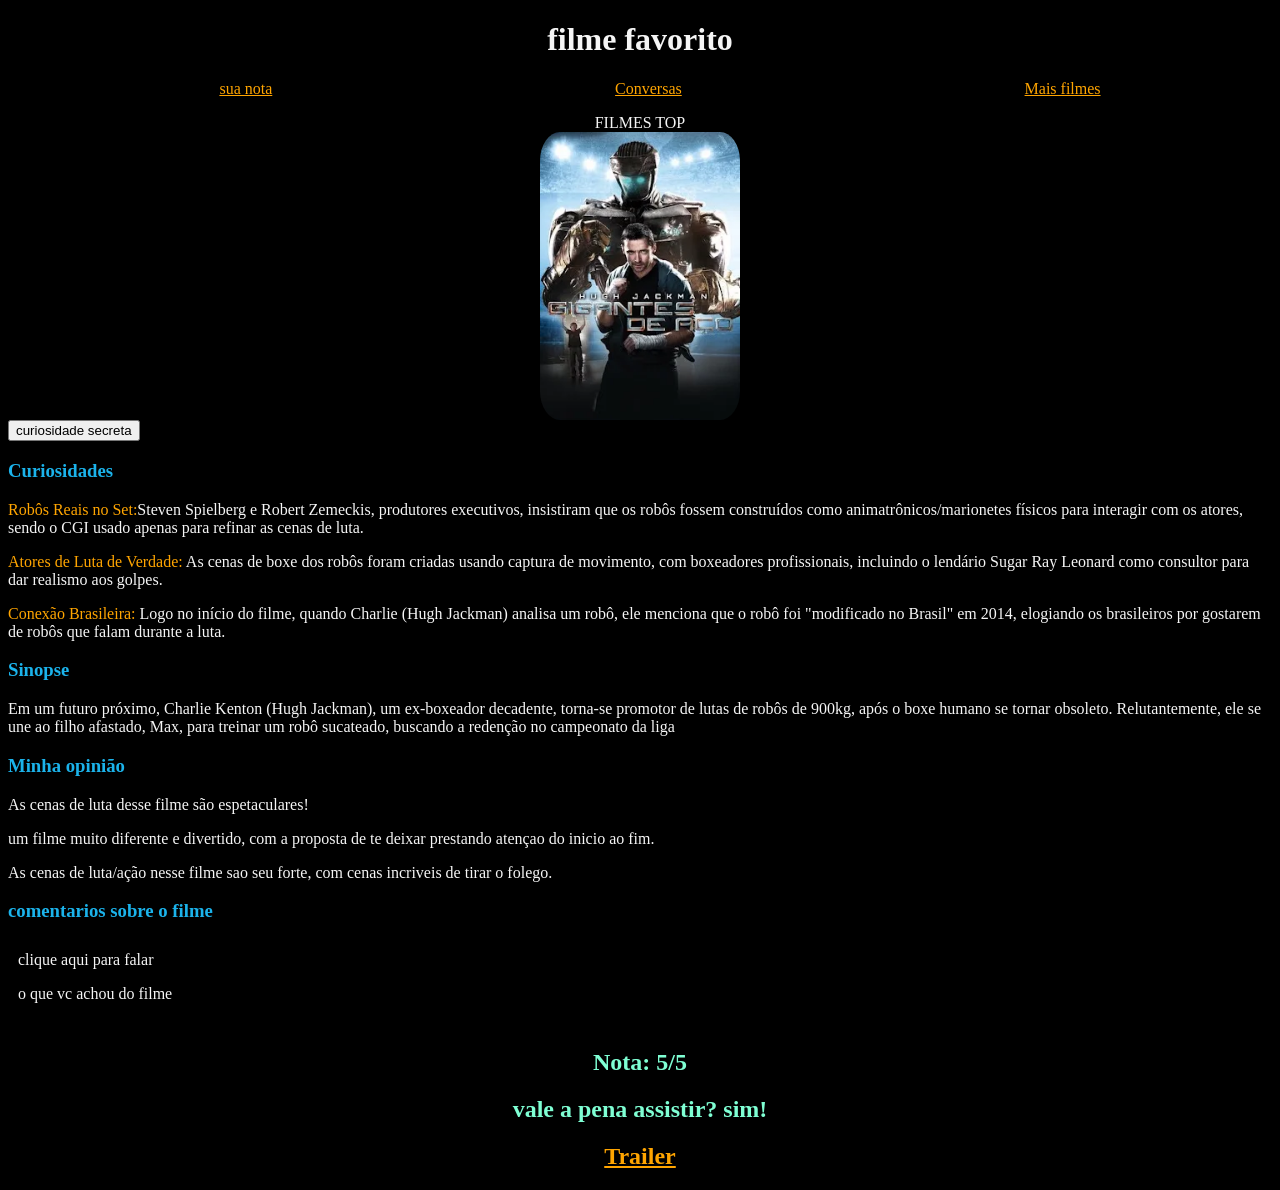
==== index.html @ 0d96a372 "Corrigindo nome do index" ====
<!DOCTYPE html>

<title>filmes bons</title>
<link rel="stylesheet" href="style.css">
<head>
<body>
     <h1>filme favorito</h1>
      <nav>
           <ul>
               <li>
                   <a href="projects.html">sua nota</a>
               </li>
               <li>
                   <a href="contact.html">Conversas</a>
               </li>
                <li>
                   <a href="opniao.html">Mais filmes</a>
               </li>
            </ul>
      </nav>
           <article>FILMES TOP</article>
<header>
        <img src="public/img/gig.webp">
 
          <button popovertarget="segredo">curiosidade secreta</button>
    <div id="segredo" popover>
         <p>
            <h3>Possivel serie:</h3>Apesar de não ter tido sequência no cinema, 
             o universo do filme está sendo adaptado para uma série no Disney+.
         </p>
        <div\>

    </header>
         <main>
              <section>
                       <h3>Curiosidades</h3>
                       <P><a>Robôs Reais no Set:</a>Steven Spielberg e Robert Zemeckis, produtores executivos, insistiram que 
                        os robôs fossem construídos como animatrônicos/marionetes físicos para interagir com os atores, 
                        sendo o CGI usado apenas para refinar as cenas de luta.</P>
                        <p><a>Atores de Luta de Verdade:</a> As cenas de boxe dos robôs foram criadas usando captura de movimento, 
                        com boxeadores profissionais, incluindo o lendário Sugar Ray Leonard como consultor para dar 
                        realismo aos golpes.</p>
                        <P><a>Conexão Brasileira:</a> Logo no início do filme, quando Charlie (Hugh Jackman) analisa um robô, 
                        ele menciona que o robô foi "modificado no Brasil" em 2014, elogiando os brasileiros por gostarem 
                        de robôs que falam durante a luta.</P>
              
                    
                        <h3>Sinopse</h3>
                        <P>Em um futuro próximo, Charlie Kenton (Hugh Jackman), um ex-boxeador decadente, 
                            torna-se promotor de lutas de robôs de 900kg, após o boxe humano se tornar obsoleto. 
                            Relutantemente, ele se une ao filho afastado, Max, para treinar um robô sucateado, 
                            buscando a redenção no campeonato da liga</P>
                
                        
                        <h3>Minha opinião</h3> 
                        <p>As cenas de luta desse filme são espetaculares! 
                           <p>um filme muito diferente e divertido, com a 
                           proposta de te deixar prestando atençao do inicio ao
                           fim.</p> As cenas de luta/ação nesse filme sao seu forte, 
                           com cenas incriveis de tirar o folego. 
        
                        </p>   
                
                 </section>
         </main>
        
          <h3>comentarios sobre o filme</h3>
           <div style="border: 1 px dasher #CCC; padding: 10px;"
           contenteditable="true">
                clique aqui para falar 
                <p>o que vc achou do filme</p>
          </div>

         
         
         
         <footer>
            <h2>Nota: 5/5</h2> 
                <h2>vale a pena assistir? sim!</h2>
                <h2><a href="https://youtu.be/vU3ZqtbIRPI?si=t2xR5ArE7lxyozcG">Trailer</a></h2> 
            </footer>
        
        
        
        
        </body>



</head>
  
</body>
</html>
---- style.css ----
body{
    color: whitesmoke;
    background-color: black
}

h1{
    text-align: center;

}


ul{
    display: flex;
    justify-content: space-around;
    list-style-type: none;
}

a{
    color: whitesmoke;
    }
    
    
img{
    width: 200px;
    border-radius: 10%;
    display: block;
    margin-left: auto;
    margin-right: auto;
    align-items:center;
}

footer{
       text-align: center;
       font-family:Georgia, 'Times New Roman', Times, serif;
       color: aquamarine;

      }

    h3{
       color: rgb(27, 179, 235);
      }

      a{
        color: orange;
      }

      article{
              text-align: center;
      }

      class{
            background-color: purple;
      }
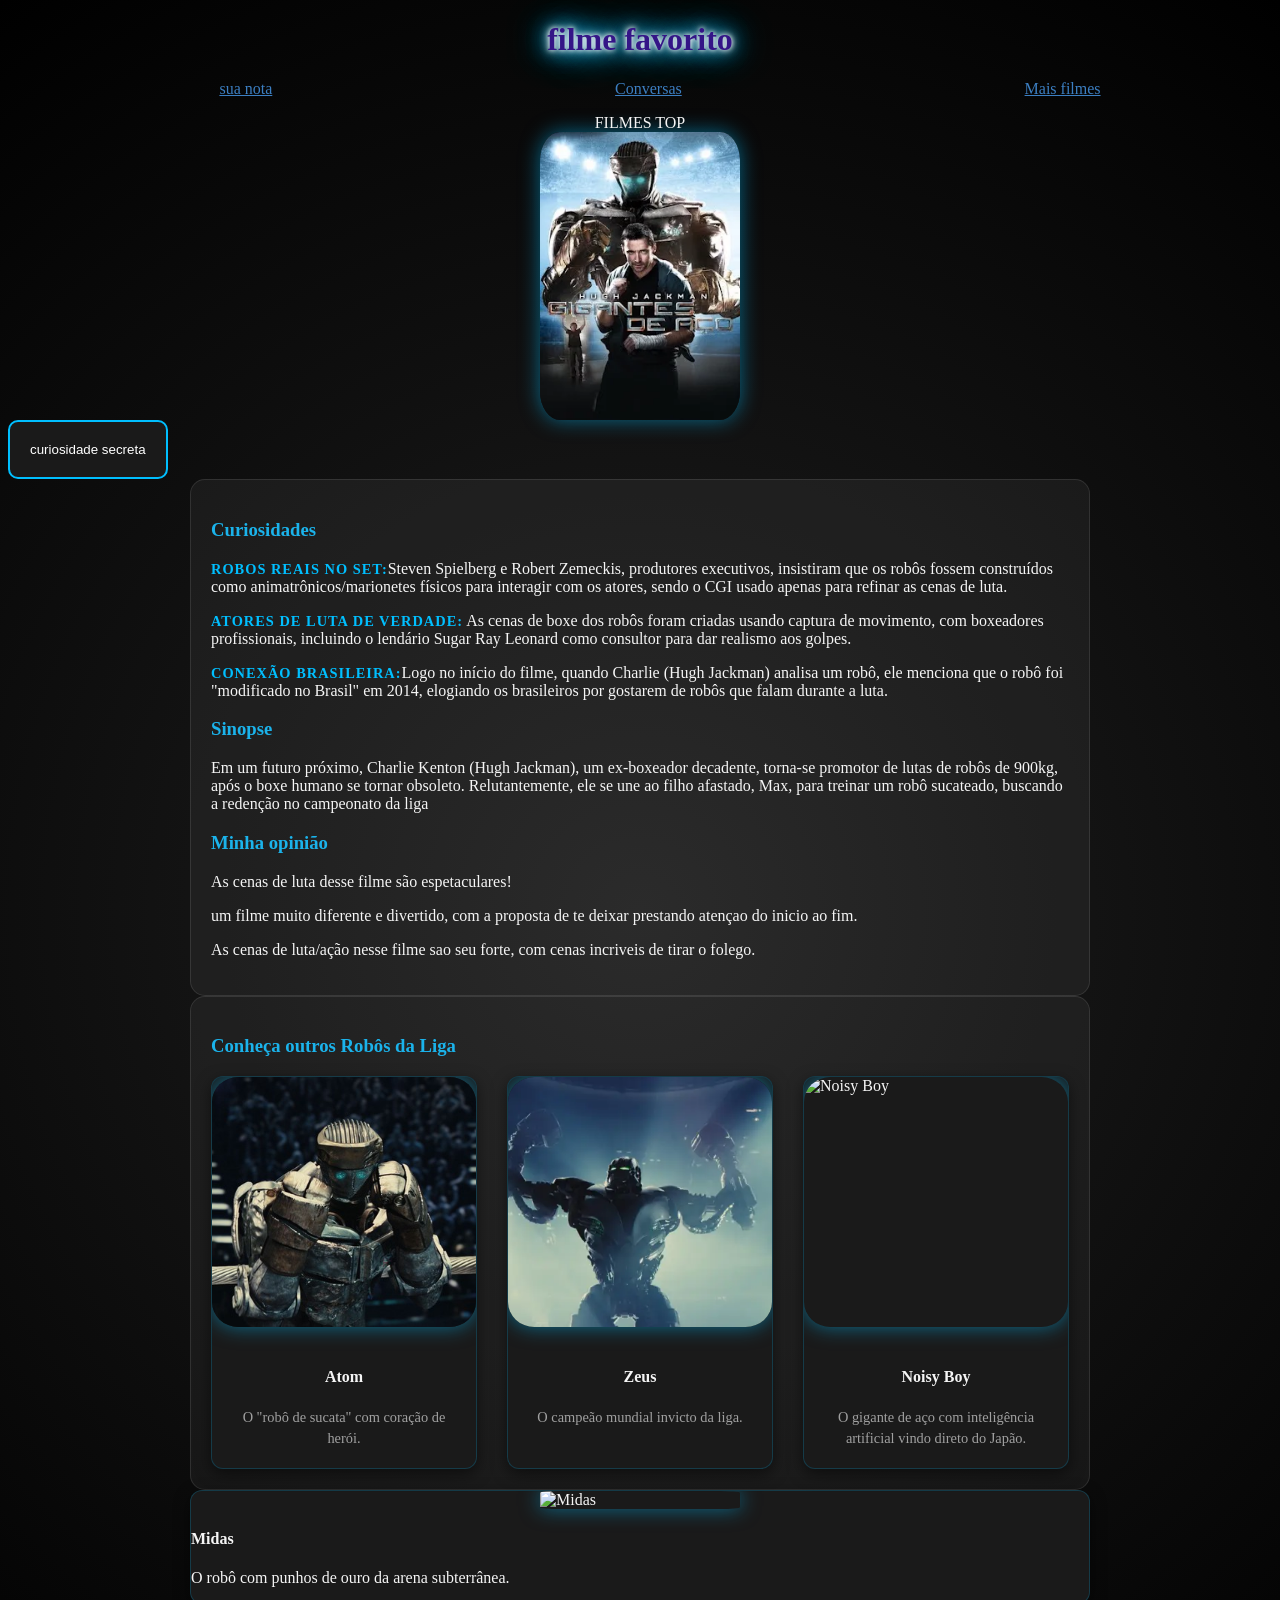
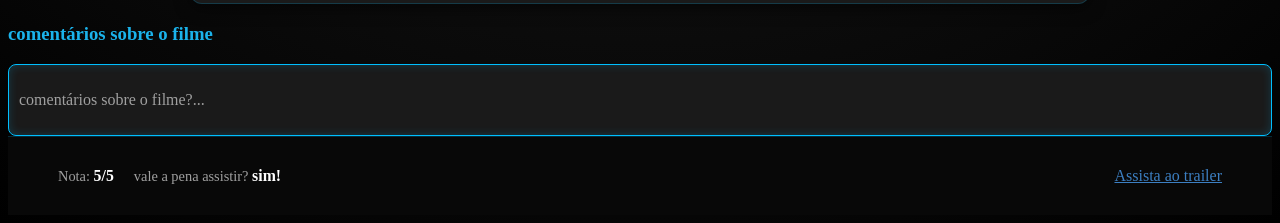
==== commit 046f99e7: "Adiciona galeria de robôs e estilização CSS" ====
--- a/index.html
+++ b/index.html
@@ -3,7 +3,8 @@
 <title>filmes bons</title>
 <link rel="stylesheet" href="style.css">
 <head>
-<body>
+      <meta name="viewport" content="width=device-width, initial-scale=1.0">
+    <body>
      <h1>filme favorito</h1>
       <nav>
            <ul>
@@ -20,7 +21,7 @@
       </nav>
            <article>FILMES TOP</article>
 <header>
-        <img src="public/img/gig.webp">
+        <img src=public\img/gig.webp>
  
           <button popovertarget="segredo">curiosidade secreta</button>
     <div id="segredo" popover>
@@ -34,13 +35,13 @@
          <main>
               <section>
                        <h3>Curiosidades</h3>
-                       <P><a>Robôs Reais no Set:</a>Steven Spielberg e Robert Zemeckis, produtores executivos, insistiram que 
+                       <P><mark>Robos Reais no Set:</mark>Steven Spielberg e Robert Zemeckis, produtores executivos, insistiram que 
                         os robôs fossem construídos como animatrônicos/marionetes físicos para interagir com os atores, 
                         sendo o CGI usado apenas para refinar as cenas de luta.</P>
-                        <p><a>Atores de Luta de Verdade:</a> As cenas de boxe dos robôs foram criadas usando captura de movimento, 
+                        <p><mark>Atores de Luta de Verdade:</mark> As cenas de boxe dos robôs foram criadas usando captura de movimento, 
                         com boxeadores profissionais, incluindo o lendário Sugar Ray Leonard como consultor para dar 
                         realismo aos golpes.</p>
-                        <P><a>Conexão Brasileira:</a> Logo no início do filme, quando Charlie (Hugh Jackman) analisa um robô, 
+                        <P><mark>Conexão Brasileira:</mark>Logo no início do filme, quando Charlie (Hugh Jackman) analisa um robô, 
                         ele menciona que o robô foi "modificado no Brasil" em 2014, elogiando os brasileiros por gostarem 
                         de robôs que falam durante a luta.</P>
               
@@ -50,35 +51,79 @@
                             torna-se promotor de lutas de robôs de 900kg, após o boxe humano se tornar obsoleto. 
                             Relutantemente, ele se une ao filho afastado, Max, para treinar um robô sucateado, 
                             buscando a redenção no campeonato da liga</P>
-                
-                        
-                        <h3>Minha opinião</h3> 
+                       <h3>Minha opinião</h3> 
                         <p>As cenas de luta desse filme são espetaculares! 
                            <p>um filme muito diferente e divertido, com a 
                            proposta de te deixar prestando atençao do inicio ao
                            fim.</p> As cenas de luta/ação nesse filme sao seu forte, 
                            com cenas incriveis de tirar o folego. 
-        
                         </p>   
-                
-                 </section>
-         </main>
-        
-          <h3>comentarios sobre o filme</h3>
-           <div style="border: 1 px dasher #CCC; padding: 10px;"
-           contenteditable="true">
-                clique aqui para falar 
-                <p>o que vc achou do filme</p>
-          </div>
+                   </section>
+         
+         <section class="galeria-Robôs">
+  <h3>Conheça outros Robôs da Liga</h3>
+  
+  <div class="grid-galeria">
+    <figure class="cartao-robo">
+      <img src=public/img/atom.png alt="Atom">
+      <figcaption>
+        <h4>Atom</h4>
+        <p>O "robô de sucata" com coração de herói.</p>
+      </figcaption>
+    </figure>
 
+    <figure class="cartao-robo">
+      <img src=public/img/Zeus.png alt="Zeus">
+      <figcaption>
+        <h4>Zeus</h4>
+        <p>O campeão mundial invicto da liga.</p>
+      </figcaption>
+    </figure>
+    
+    <figure class="cartao-robo">
+      <img src="public/img/" alt="Noisy Boy">
+      <figcaption>
+        <h4>Noisy Boy</h4>
+        <p>O gigante de aço com inteligência artificial
+            vindo direto do Japão.</p>
+      </figcaption>
+    </figure> 
+         </section>
+
+         <figure class="cartao-robo">
+      <img src="public/img/" alt="Midas">
+      <figcaption>
+        <h4>Midas</h4>
+        <p>O robô com punhos de ouro da arena subterrânea.</p>
+      </figcaption>
+    </figure>
+  </div>
+</section>
          
          
          
+         
+         
+                </main>
+        
+          <h3>comentários sobre o filme</h3>
+           <div 
+           class="comment-box"
+             style="border: 1 px dasher #CCC; padding: 10px;"
+           contenteditable="true">
+                 <p>comentários sobre o filme?...</p>
+          </div>
+
          <footer>
-            <h2>Nota: 5/5</h2> 
-                <h2>vale a pena assistir? sim!</h2>
-                <h2><a href="https://youtu.be/vU3ZqtbIRPI?si=t2xR5ArE7lxyozcG">Trailer</a></h2> 
-            </footer>
+  <div class="info-container">
+    <p class="nota">Nota: <strong>5/5</strong></p>
+    <p class="recomedacao">vale a pena assistir? <strong>sim!</strong></p>
+  </div>
+  
+  <div class="action-container">
+    <a href="https://youtu.be/vU3ZqtbIRPI?si=t2xR5ArE7lxyozcG">Assista ao trailer</a>
+  </div>
+</footer>
         
         
         
@@ -87,7 +132,7 @@
 
 
 
-</head>
+
   
-</body>
+
 </html>
--- a/style.css
+++ b/style.css
@@ -1,22 +1,57 @@
 body{
     color: whitesmoke;
-    background-color: black
+    background: radial-gradient(circle, #202020 0%, #000000 100%);
+}
+
+html {
+    scroll-behavior: smooth;
+}
+
+::-webkit-scrollbar {
+    width: 10px;
+}
+::-webkit-scrollbar-track {
+    background: #000;
+}
+::-webkit-scrollbar-thumb {
+    background: #00bfff;
+    border-radius: 10px;
 }
 
 h1{
     text-align: center;
-
-}
-
-
-ul{
-    display: flex;
-    justify-content: space-around;
-    list-style-type: none;
-}
+    color: #341587;
+    text-shadow:
+        0 0 5px #fff,
+        0 0 10px #fff,
+        0 0 20px #00bfff,
+        0 0 30px #00bfff,
+        0 0 40px #00bfff;
+}
+    
+
+
+
+[popovertarget]{
+    background-color: #1a1a1a;
+    color: white;
+    border: 2px solid #00bfff;
+    padding: 20px;
+    border-radius: 10px;
+}
+
+mark{
+    background-color: transparent;
+    color: #00bfff;
+    font-weight: bold;
+    text-transform: uppercase;
+    font-size: 0.9em;
+    letter-spacing: 1px;
+}
+
 
 a{
-    color: whitesmoke;
+    color: rgba(0, 128, 255, 0.449);
     }
     
     
@@ -27,29 +62,215 @@
     margin-left: auto;
     margin-right: auto;
     align-items:center;
-}
-
-footer{
+    box-shadow: 0 0 20px rgba(0, 191, 255, 0.5);
+    transition: transform 0.3s ease, box-shadow 0.3s ease;
+}
+
+img:hover {
+      transform: scale(1.05);
+
+}
+
+.galeria-robos{
+    margin-top: 60px; 
+    margin-bottom: 60px; 
+    padding: 0 10px;
+}
+
+.grid-galeria {
+    display: grid;
+    grid-template-columns: repeat(auto-fit, minmax(200px, 1fr));
+    gap: 30px;
+    max-width: 1000px; 
+    margin: 0 auto
+}
+
+.cartao-robo {
+    background-color: #1a1a1a; 
+    border-radius: 12px;
+    border: 1px solid rgba(0, 191, 255, 0.2); 
+    overflow: hidden; 
+    box-shadow: 0 5px 15px rgba(0, 0, 0, 0.5);
+    margin: 0; 
+    transition: transform 0.3s ease, box-shadow 0.3s ease;
+}
+
+.cartao-robo:hover {
+    transform: translateY(-8px);
+    box-shadow: 0 10px 25px rgba(0, 191, 255, 0.3);
+}
+
+.grid-galeria img {
+    width: 100%; 
+    height: 250px;
+    object-fit: cover; 
+    object-position: top; 
+}
+
+.grid-galeria figcaption {
+    padding: 20px;
+    text-align: center;
+}
+
+grid-galeria h4 {
+    margin-top: 0;
+    margin-bottom: 8px;
+    color: #fff; 
+    text-transform: uppercase;
+    font-size: 1.1em;
+    letter-spacing: 1px;
+}
+
+.grid-galeria p {
+    margin: 0;
+    font-size: 0.9em;
+    color: #a0a0a0;
+    line-height: 1.4;
+}
+
+    main {
+    max-width: 900px;
+    margin: 0 auto;
+    padding: 0 20px;
+}
+
+
+
+
+ul{
+    display: flex;
+    justify-content: space-around;
+    list-style-type: none;
+    color: blue;
+}
+ 
+section {
+    background: rgba(255, 255, 255, 0.05);
+    backdrop-filter: blur (10px);
+    border: 1px solid rgba(255, 255, 255, 0.1);
+    padding: 20px;
+    border-radius: 15px;
+}
+
+
+
+.comment-box{
+    border: 1px solid #00bfff !important;
+    background-color: #1a1a1a;
+    border-radius: 8px;
+    box-shadow: inset 0 0 10px rgba(0, 191, 255, 0.2);
+    color: #a0a0a0;
+}
+
+    footer{
        text-align: center;
        font-family:Georgia, 'Times New Roman', Times, serif;
-       color: aquamarine;
-
-      }
+       color:  rgba(0, 128, 255, 0.449);
+     }
+     
+.btn-trailer {
+    display: inline-block;
+    padding: 15px 30px;
+    background-color: #00bfff;
+    color: #000;
+    text-decoration: none;
+    font-weight: bold;
+    border-radius: 50px;
+    transition: all 0.3s ease;
+    box-shadow: 0 4px 15px rgba(0, 191, 255, 0.4);
+}
+
+.btn-trailer:hover {
+    background-color: #fff;
+    box-shadow: 0 6px 20px rgba(0, 191, 255, 0.6);
+    transform: translateY(-3px);
+}
+
 
     h3{
        color: rgb(27, 179, 235);
       }
 
       a{
-        color: orange;
+        color: rgb(60, 127, 194);
       }
 
       article{
               text-align: center;
       }
 
-      class{
-            background-color: purple;
-      }
-
-
+    footer {
+  display: flex; 
+  justify-content: space-between; 
+  align-items: center; 
+  padding: 30px 50px; 
+  background-color: #080808; 
+  border-top: 1px solid rgba(0, 191, 255, 0.2); 
+}
+
+
+.info-container {
+  display: flex; 
+  gap: 20px;
+}
+
+.info-container p {
+  color: #a0a0a0; 
+  font-size: 0.9em; 
+  margin: 0; 
+}
+
+.info-container strong {
+  color: #fff; 
+  font-size: 1.1em;
+}
+
+.btn-trailer {
+  display: inline-block;
+  padding: 10px 25px;
+  background-color: #00bfff; 
+  color: #000; 
+  text-decoration: none; 
+  font-weight: bold;
+  border-radius: 5px; 
+  transition: all 0.3s ease;
+}
+
+
+.btn-trailer:hover {
+  background-color: #fff; 
+  color: #000;
+  transform: translateY(-2px);
+  box-shadow: 0 4px 10px rgba(0, 191, 255, 0.4);
+}
+
+(/* --- RESPONSIVIDADE --- */)
+
+@media (max-width: 600px) {
+  .grid-galeria {
+    grid-template-columns: 1fr; 
+    gap: 15px;
+  }
+  
+  @media (max-width: 480px) {
+  nav ul {
+    flex-direction: column; 
+    align-items: center;
+    padding: 0;
+  }
+}
+  
+  
+  
+  h1 {
+    font-size: 1.8rem; 
+  }
+
+  footer {
+    flex-direction: column;
+    text-align: center;
+    gap: 20px;
+  }
+}
+
+(/* --- RESPONSIVIDADE --- */)
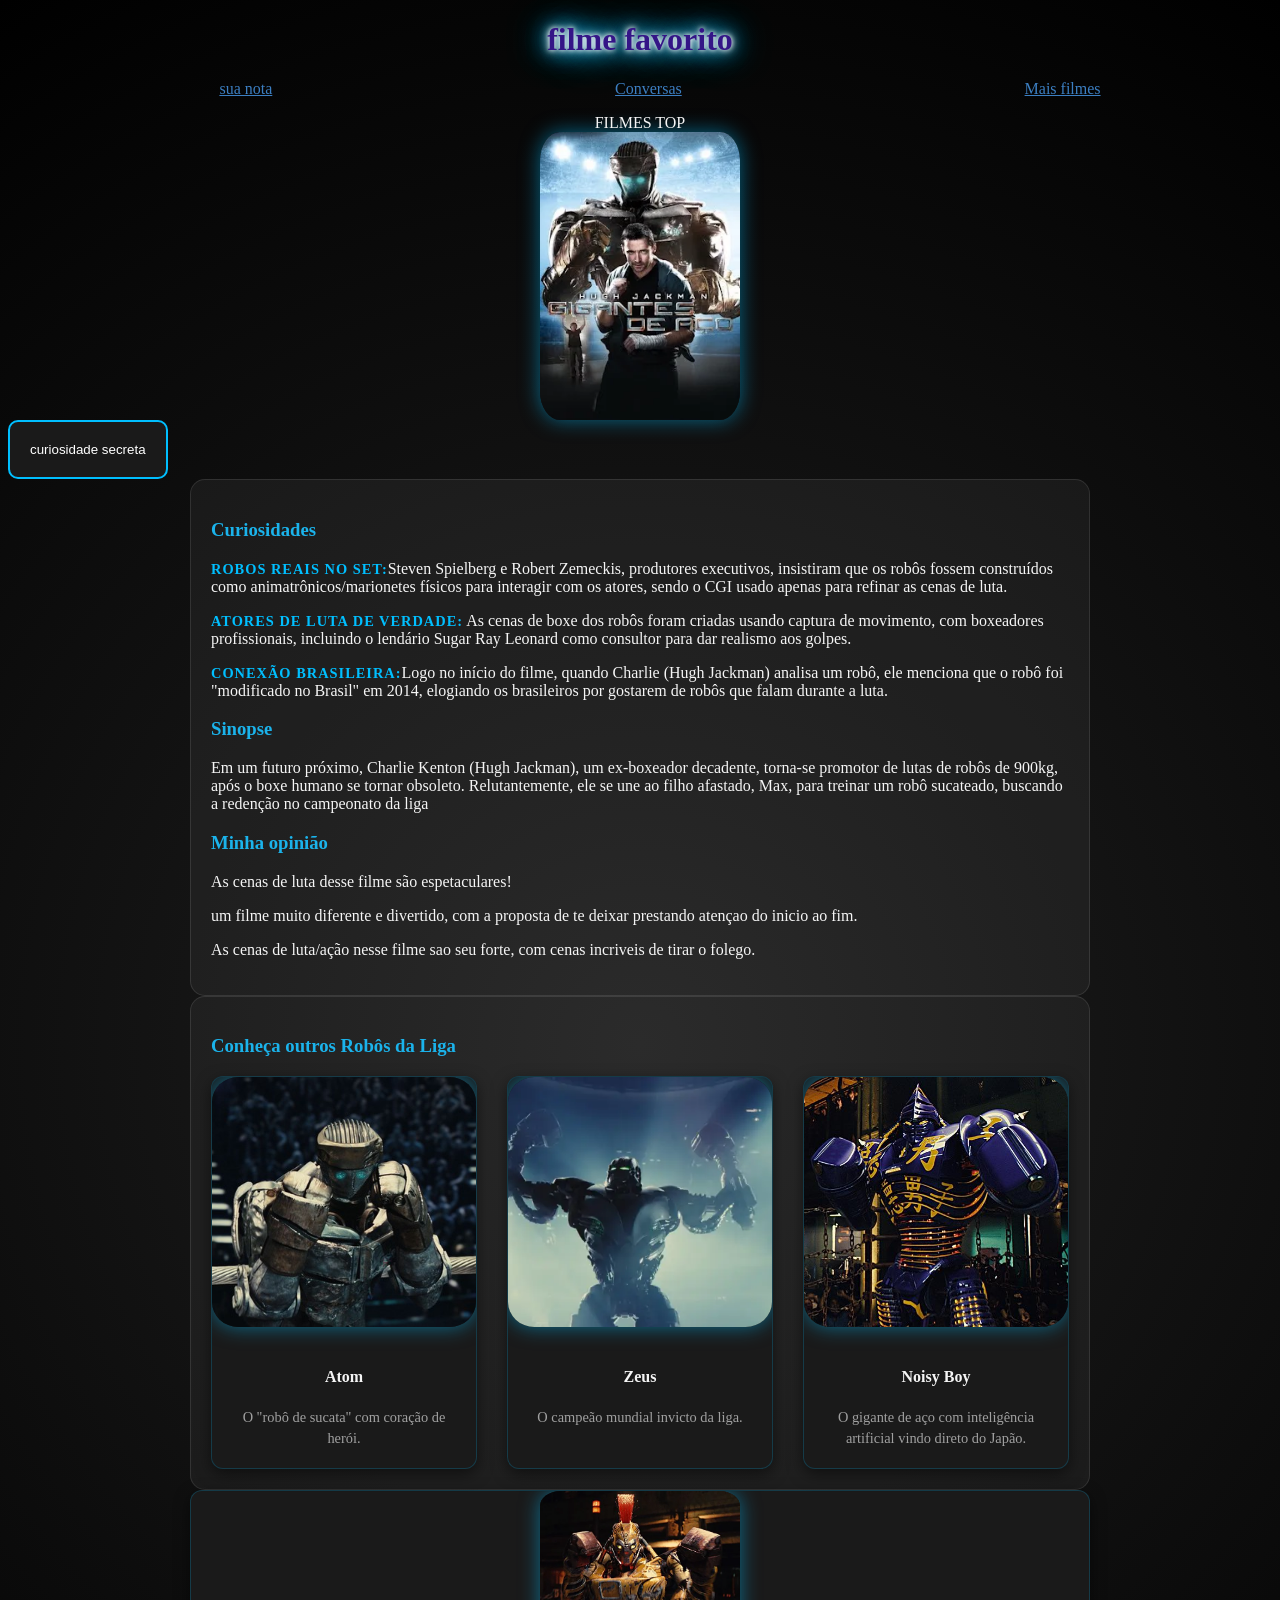
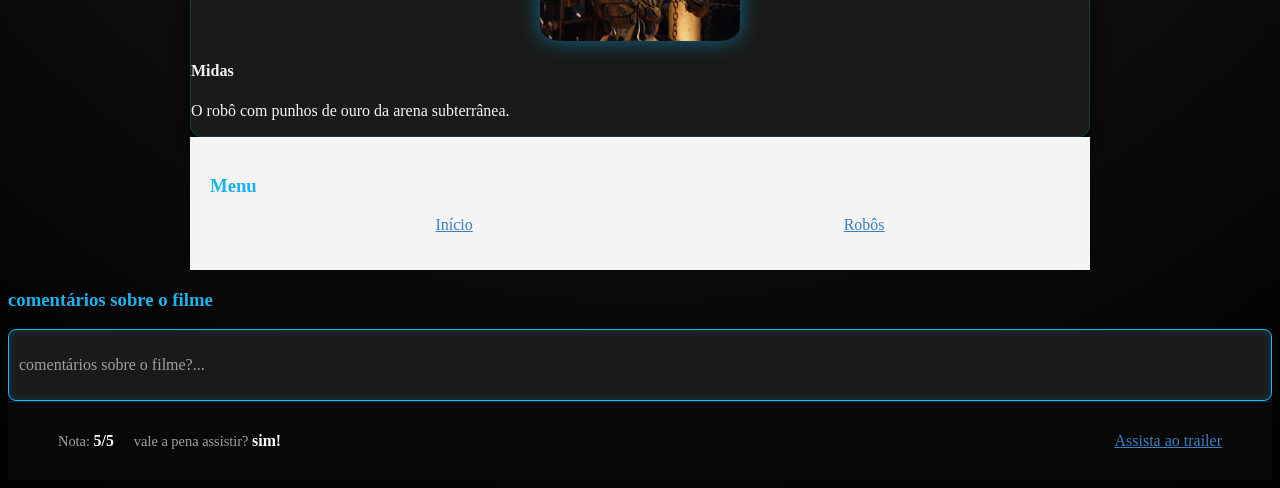
==== commit 4b4c9bca: "Tentativa de implementação da barra lateral responsiva" ====
--- a/index.html
+++ b/index.html
@@ -81,7 +81,7 @@
     </figure>
     
     <figure class="cartao-robo">
-      <img src="public/img/" alt="Noisy Boy">
+      <img src=public/img/noisy-boy.png alt="Noisy Boy">
       <figcaption>
         <h4>Noisy Boy</h4>
         <p>O gigante de aço com inteligência artificial
@@ -91,7 +91,7 @@
          </section>
 
          <figure class="cartao-robo">
-      <img src="public/img/" alt="Midas">
+      <img src=public/img/midas.png alt="Midas">
       <figcaption>
         <h4>Midas</h4>
         <p>O robô com punhos de ouro da arena subterrânea.</p>
@@ -101,7 +101,18 @@
 </section>
          
          
-         
+         <div class="layout-container">
+  <aside class="sidebar">
+    <h3>Menu</h3>
+    <ul>
+      <li><a href="#">Início</a></li>
+      <li><a href="#">Robôs</a></li>
+    </ul>
+  </aside>
+
+  <main class="conteudo-principal">
+    </main>
+</div>
          
          
                 </main>
--- a/style.css
+++ b/style.css
@@ -273,4 +273,34 @@
   }
 }
 
-(/* --- RESPONSIVIDADE --- */)+(/* --- RESPONSIVIDADE --- */)
+
+
+
+.layout-container {
+  display: flex;
+  flex-wrap: wrap; 
+  gap: 20px;
+}
+
+.sidebar {
+  flex: 1 1 250px; 
+  background-color: #f4f4f4;
+  padding: 20px;
+}
+
+.conteudo-principal {
+  flex: 3 1 600px; 
+}
+
+/* Ajuste para telas pequenas */
+@media (max-width: 768px) {
+  .sidebar {
+    flex: 1 1 100%; 
+    order: 2;      
+  }
+  
+  .conteudo-principal {
+    flex: 1 1 100%;
+  }
+}
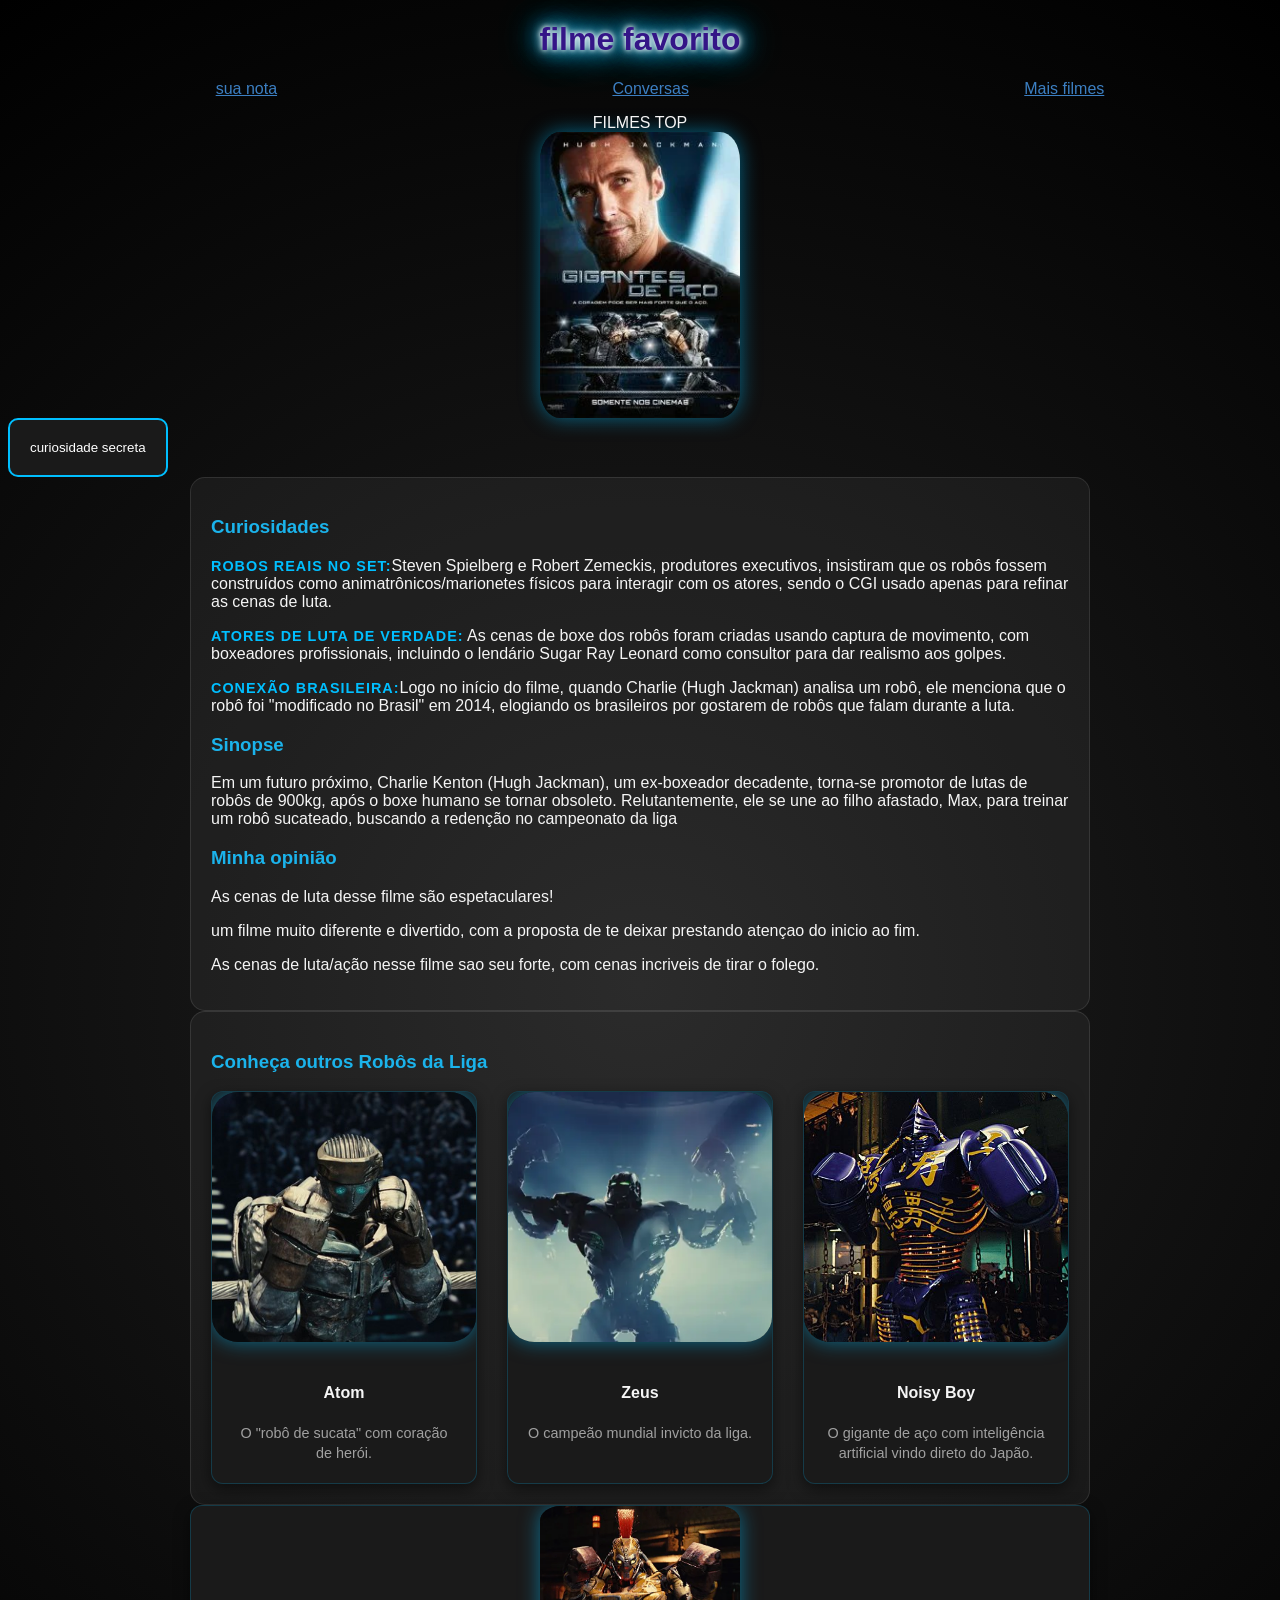
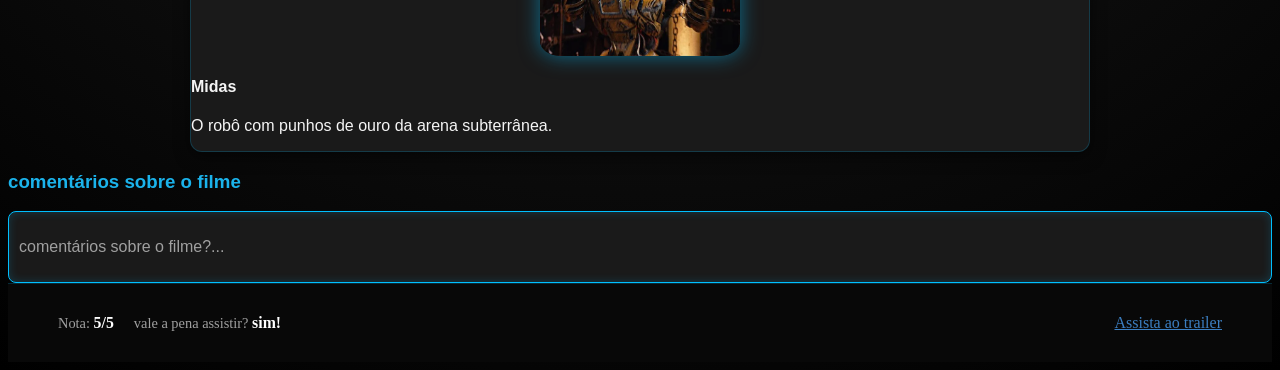
==== commit 2afd84d3: "site com uma segunda pagina de mais filmes" ====
--- a/index.html
+++ b/index.html
@@ -15,13 +15,13 @@
                    <a href="contact.html">Conversas</a>
                </li>
                 <li>
-                   <a href="opniao.html">Mais filmes</a>
+                   <a href="mais filmes.html">Mais filmes</a>
                </li>
             </ul>
       </nav>
            <article>FILMES TOP</article>
 <header>
-        <img src=public\img/gig.webp>
+        <img src=public\img/gigantes.png>
  
           <button popovertarget="segredo">curiosidade secreta</button>
     <div id="segredo" popover>
@@ -99,23 +99,7 @@
     </figure>
   </div>
 </section>
-         
-         
-         <div class="layout-container">
-  <aside class="sidebar">
-    <h3>Menu</h3>
-    <ul>
-      <li><a href="#">Início</a></li>
-      <li><a href="#">Robôs</a></li>
-    </ul>
-  </aside>
-
-  <main class="conteudo-principal">
-    </main>
-</div>
-         
-         
-                </main>
+        </main>
         
           <h3>comentários sobre o filme</h3>
            <div 
@@ -135,15 +119,5 @@
     <a href="https://youtu.be/vU3ZqtbIRPI?si=t2xR5ArE7lxyozcG">Assista ao trailer</a>
   </div>
 </footer>
-        
-        
-        
-        
         </body>
-
-
-
-
-  
-
 </html>
--- a/style.css
+++ b/style.css
@@ -303,4 +303,32 @@
   .conteudo-principal {
     flex: 1 1 100%;
   }
+}
+
+body {
+  font-family: 'Segoe UI', Tahoma, Geneva, Verdana, sans-serif;
+  background-color: #0b0c10;
+}
+
+.bg-dark {
+  background-color: #1f2833 !important;
+}
+
+.card {
+  transition: transform 0.2s ease-in-out, box-shadow 0.2s ease-in-out;
+}
+
+.card:hover {
+  transform: translateY(-5px);
+  box-shadow: 0 8px 20px rgba(220, 53, 69, 0.2);
+}
+
+.carousel-caption {
+  border-left: 5px solid #dc3545;
+  padding-left: 15px;
+}
+
+.card-clicavel-link {
+  display: block;
+  cursor: pointer;
 }
